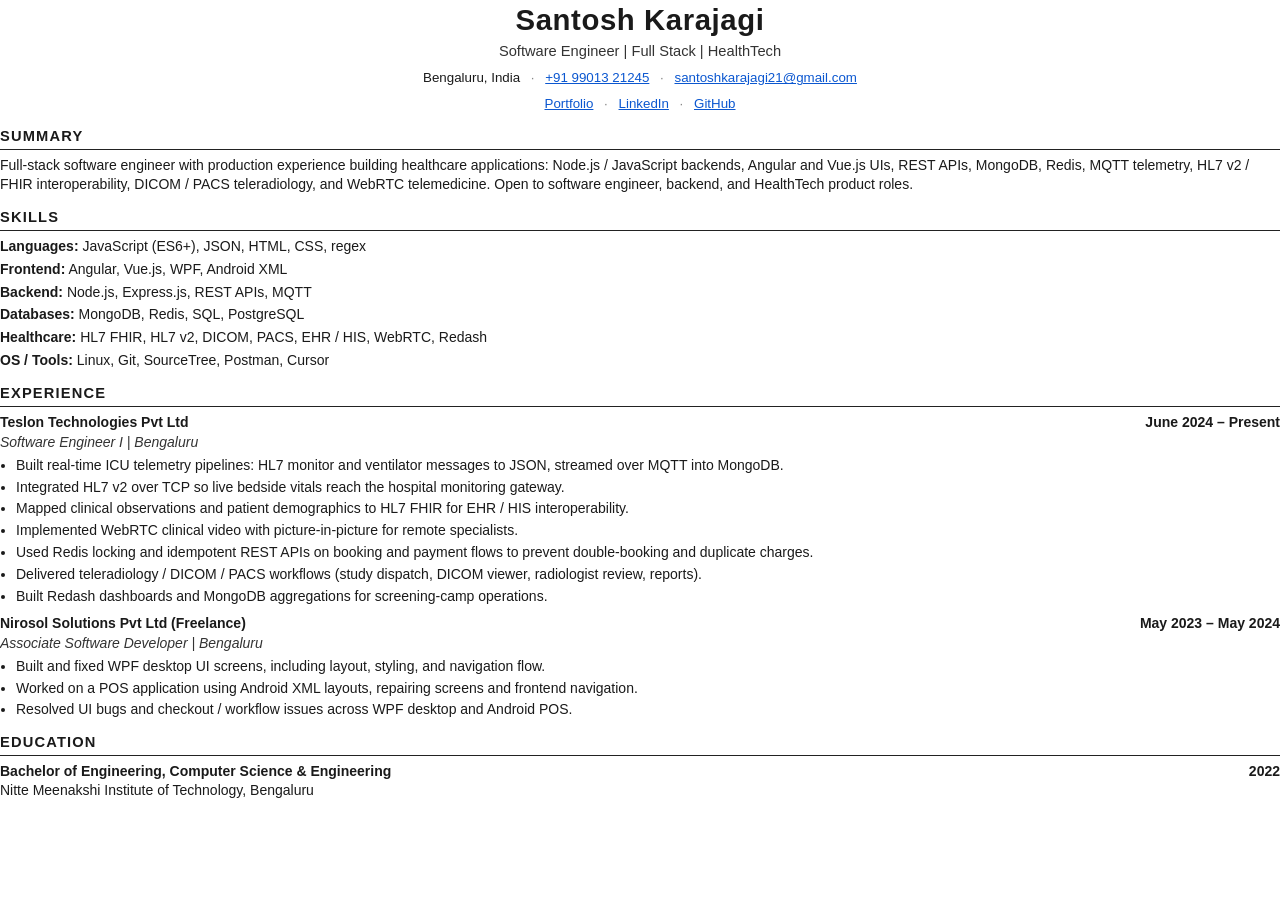
==== resume.html @ 42b4de06 "Add clickable resume links for portfolio, LinkedIn, and email. Co-authored-by: Cursor <cursoragent@c" ====
<!DOCTYPE html>
<html lang="en">
<head>
  <meta charset="UTF-8" />
  <title>Santosh Karajagi Resume</title>
  <style>
    @page { size: A4; margin: 14mm 16mm; }
    * { box-sizing: border-box; margin: 0; padding: 0; }
    body {
      font-family: "Calibri", "Segoe UI", Helvetica, Arial, sans-serif;
      color: #1a1a1a;
      font-size: 10.5pt;
      line-height: 1.35;
    }
    h1 { font-size: 22pt; letter-spacing: 0.02em; text-align: center; }
    .role { text-align: center; color: #333; margin-top: 2px; font-size: 11pt; }
    .links {
      text-align: center;
      margin-top: 8px;
      font-size: 10pt;
    }
    .links a {
      color: #0b57d0;
      text-decoration: underline;
    }
    .sep { color: #888; margin: 0 7px; }
    h2 {
      font-size: 11pt;
      letter-spacing: 0.08em;
      text-transform: uppercase;
      border-bottom: 1.2px solid #222;
      margin: 14px 0 6px;
      padding-bottom: 2px;
    }
    p { margin-bottom: 4px; }
    .job { margin-bottom: 8px; }
    .job-head { display: flex; justify-content: space-between; gap: 12px; font-weight: 700; }
    .job-sub { display: flex; justify-content: space-between; color: #333; font-style: italic; margin: 1px 0 4px; }
    ul { padding-left: 16px; }
    li { margin-bottom: 3px; }
    .skills b { font-weight: 700; }
  </style>
</head>
<body>
  <h1>Santosh Karajagi</h1>
  <p class="role">Software Engineer | Full Stack | HealthTech</p>
  <p class="links">
    Bengaluru, India
    <span class="sep">·</span>
    <a href="tel:+919901321245">+91 99013 21245</a>
    <span class="sep">·</span>
    <a href="mailto:santoshkarajagi21@gmail.com">santoshkarajagi21@gmail.com</a>
  </p>
  <p class="links">
    <a href="https://santuk21.github.io/Sk21-personal-portfolio/" target="_blank" rel="noopener">Portfolio</a>
    <span class="sep">·</span>
    <a href="https://www.linkedin.com/in/santosh-karajagi" target="_blank" rel="noopener">LinkedIn</a>
    <span class="sep">·</span>
    <a href="https://github.com/SantuK21" target="_blank" rel="noopener">GitHub</a>
  </p>

  <h2>Summary</h2>
  <p>
    Full-stack software engineer with production experience building healthcare applications: Node.js /
    JavaScript backends, Angular and Vue.js UIs, REST APIs, MongoDB, Redis, MQTT telemetry, HL7 v2 /
    FHIR interoperability, DICOM / PACS teleradiology, and WebRTC telemedicine. Open to software engineer,
    backend, and HealthTech product roles.
  </p>

  <h2>Skills</h2>
  <p class="skills"><b>Languages:</b> JavaScript (ES6+), JSON, HTML, CSS, regex</p>
  <p class="skills"><b>Frontend:</b> Angular, Vue.js, WPF, Android XML</p>
  <p class="skills"><b>Backend:</b> Node.js, Express.js, REST APIs, MQTT</p>
  <p class="skills"><b>Databases:</b> MongoDB, Redis, SQL, PostgreSQL</p>
  <p class="skills"><b>Healthcare:</b> HL7 FHIR, HL7 v2, DICOM, PACS, EHR / HIS, WebRTC, Redash</p>
  <p class="skills"><b>OS / Tools:</b> Linux, Git, SourceTree, Postman, Cursor</p>

  <h2>Experience</h2>
  <div class="job">
    <div class="job-head">
      <span>Teslon Technologies Pvt Ltd</span>
      <span>June 2024 – Present</span>
    </div>
    <div class="job-sub">
      <span>Software Engineer I | Bengaluru</span>
    </div>
    <ul>
      <li>Built real-time ICU telemetry pipelines: HL7 monitor and ventilator messages to JSON, streamed over MQTT into MongoDB.</li>
      <li>Integrated HL7 v2 over TCP so live bedside vitals reach the hospital monitoring gateway.</li>
      <li>Mapped clinical observations and patient demographics to HL7 FHIR for EHR / HIS interoperability.</li>
      <li>Implemented WebRTC clinical video with picture-in-picture for remote specialists.</li>
      <li>Used Redis locking and idempotent REST APIs on booking and payment flows to prevent double-booking and duplicate charges.</li>
      <li>Delivered teleradiology / DICOM / PACS workflows (study dispatch, DICOM viewer, radiologist review, reports).</li>
      <li>Built Redash dashboards and MongoDB aggregations for screening-camp operations.</li>
    </ul>
  </div>
  <div class="job">
    <div class="job-head">
      <span>Nirosol Solutions Pvt Ltd (Freelance)</span>
      <span>May 2023 – May 2024</span>
    </div>
    <div class="job-sub">
      <span>Associate Software Developer | Bengaluru</span>
    </div>
    <ul>
      <li>Built and fixed WPF desktop UI screens, including layout, styling, and navigation flow.</li>
      <li>Worked on a POS application using Android XML layouts, repairing screens and frontend navigation.</li>
      <li>Resolved UI bugs and checkout / workflow issues across WPF desktop and Android POS.</li>
    </ul>
  </div>

  <h2>Education</h2>
  <div class="job-head">
    <span>Bachelor of Engineering, Computer Science &amp; Engineering</span>
    <span>2022</span>
  </div>
  <p>Nitte Meenakshi Institute of Technology, Bengaluru</p>
</body>
</html>
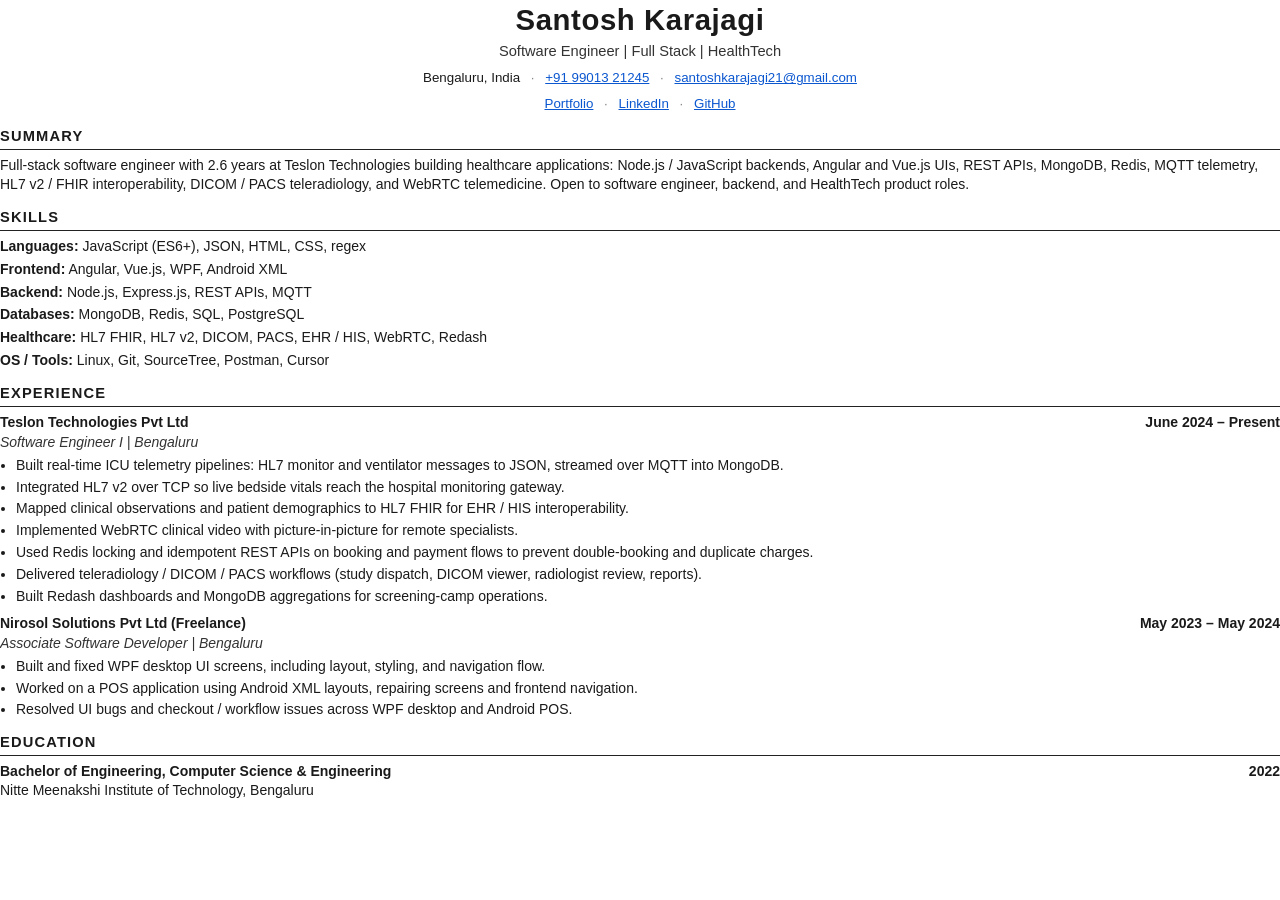
==== commit 8b89fd95: "Show Teslon as a work card and set experience to 2.6 years. Co-authored-by: Cursor <cursoragent@curs" ====
--- a/resume.html
+++ b/resume.html
@@ -61,7 +61,7 @@
 
   <h2>Summary</h2>
   <p>
-    Full-stack software engineer with production experience building healthcare applications: Node.js /
+    Full-stack software engineer with 2.6 years at Teslon Technologies building healthcare applications: Node.js /
     JavaScript backends, Angular and Vue.js UIs, REST APIs, MongoDB, Redis, MQTT telemetry, HL7 v2 /
     FHIR interoperability, DICOM / PACS teleradiology, and WebRTC telemedicine. Open to software engineer,
     backend, and HealthTech product roles.
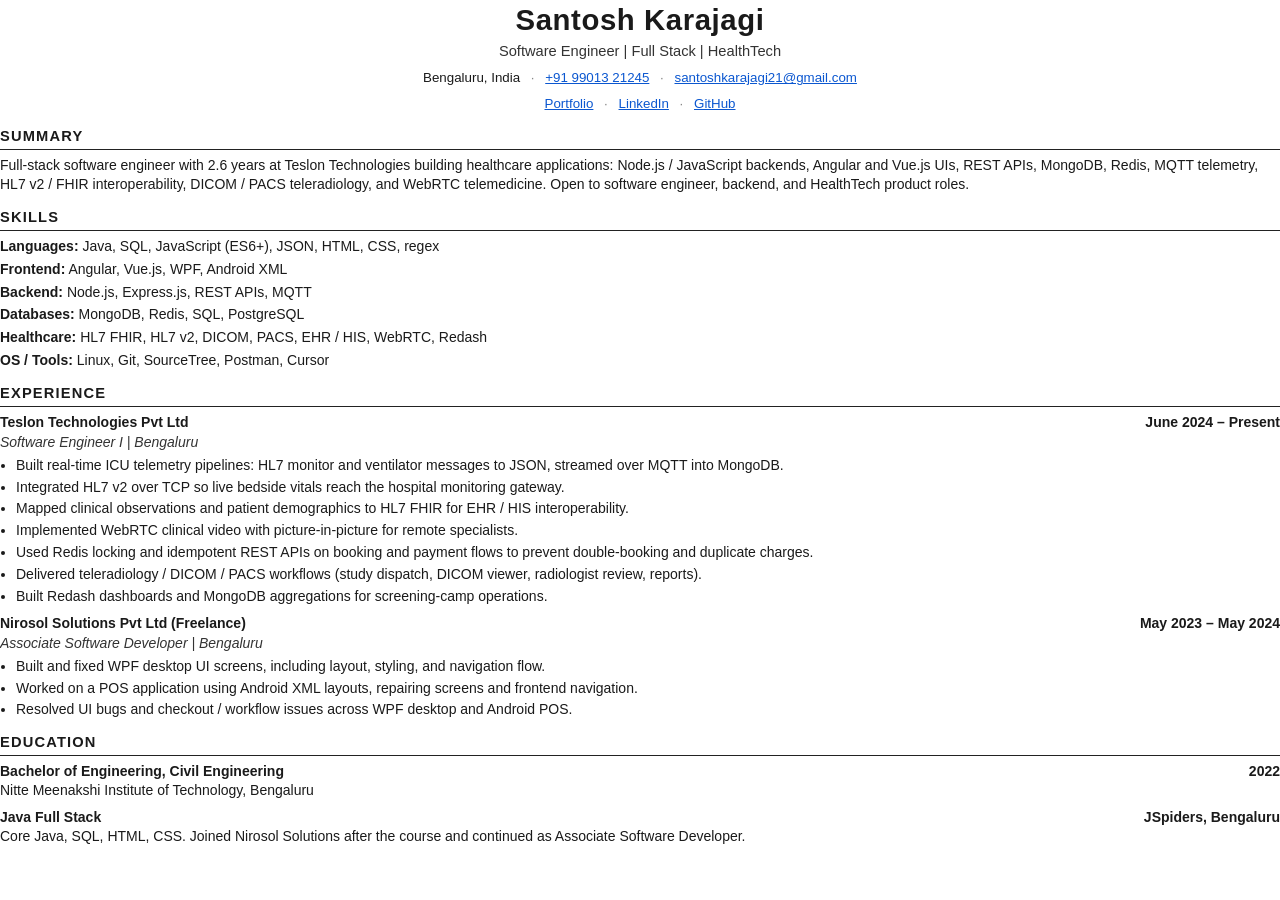
==== commit ba4e2c19: "Correct education to Civil Engineering and add JSpiders Java Full Stack. Co-authored-by: Cursor <cur" ====
--- a/resume.html
+++ b/resume.html
@@ -68,7 +68,7 @@
   </p>
 
   <h2>Skills</h2>
-  <p class="skills"><b>Languages:</b> JavaScript (ES6+), JSON, HTML, CSS, regex</p>
+  <p class="skills"><b>Languages:</b> Java, SQL, JavaScript (ES6+), JSON, HTML, CSS, regex</p>
   <p class="skills"><b>Frontend:</b> Angular, Vue.js, WPF, Android XML</p>
   <p class="skills"><b>Backend:</b> Node.js, Express.js, REST APIs, MQTT</p>
   <p class="skills"><b>Databases:</b> MongoDB, Redis, SQL, PostgreSQL</p>
@@ -111,9 +111,14 @@
 
   <h2>Education</h2>
   <div class="job-head">
-    <span>Bachelor of Engineering, Computer Science &amp; Engineering</span>
+    <span>Bachelor of Engineering, Civil Engineering</span>
     <span>2022</span>
   </div>
   <p>Nitte Meenakshi Institute of Technology, Bengaluru</p>
+  <div class="job-head" style="margin-top:8px">
+    <span>Java Full Stack</span>
+    <span>JSpiders, Bengaluru</span>
+  </div>
+  <p>Core Java, SQL, HTML, CSS. Joined Nirosol Solutions after the course and continued as Associate Software Developer.</p>
 </body>
 </html>
